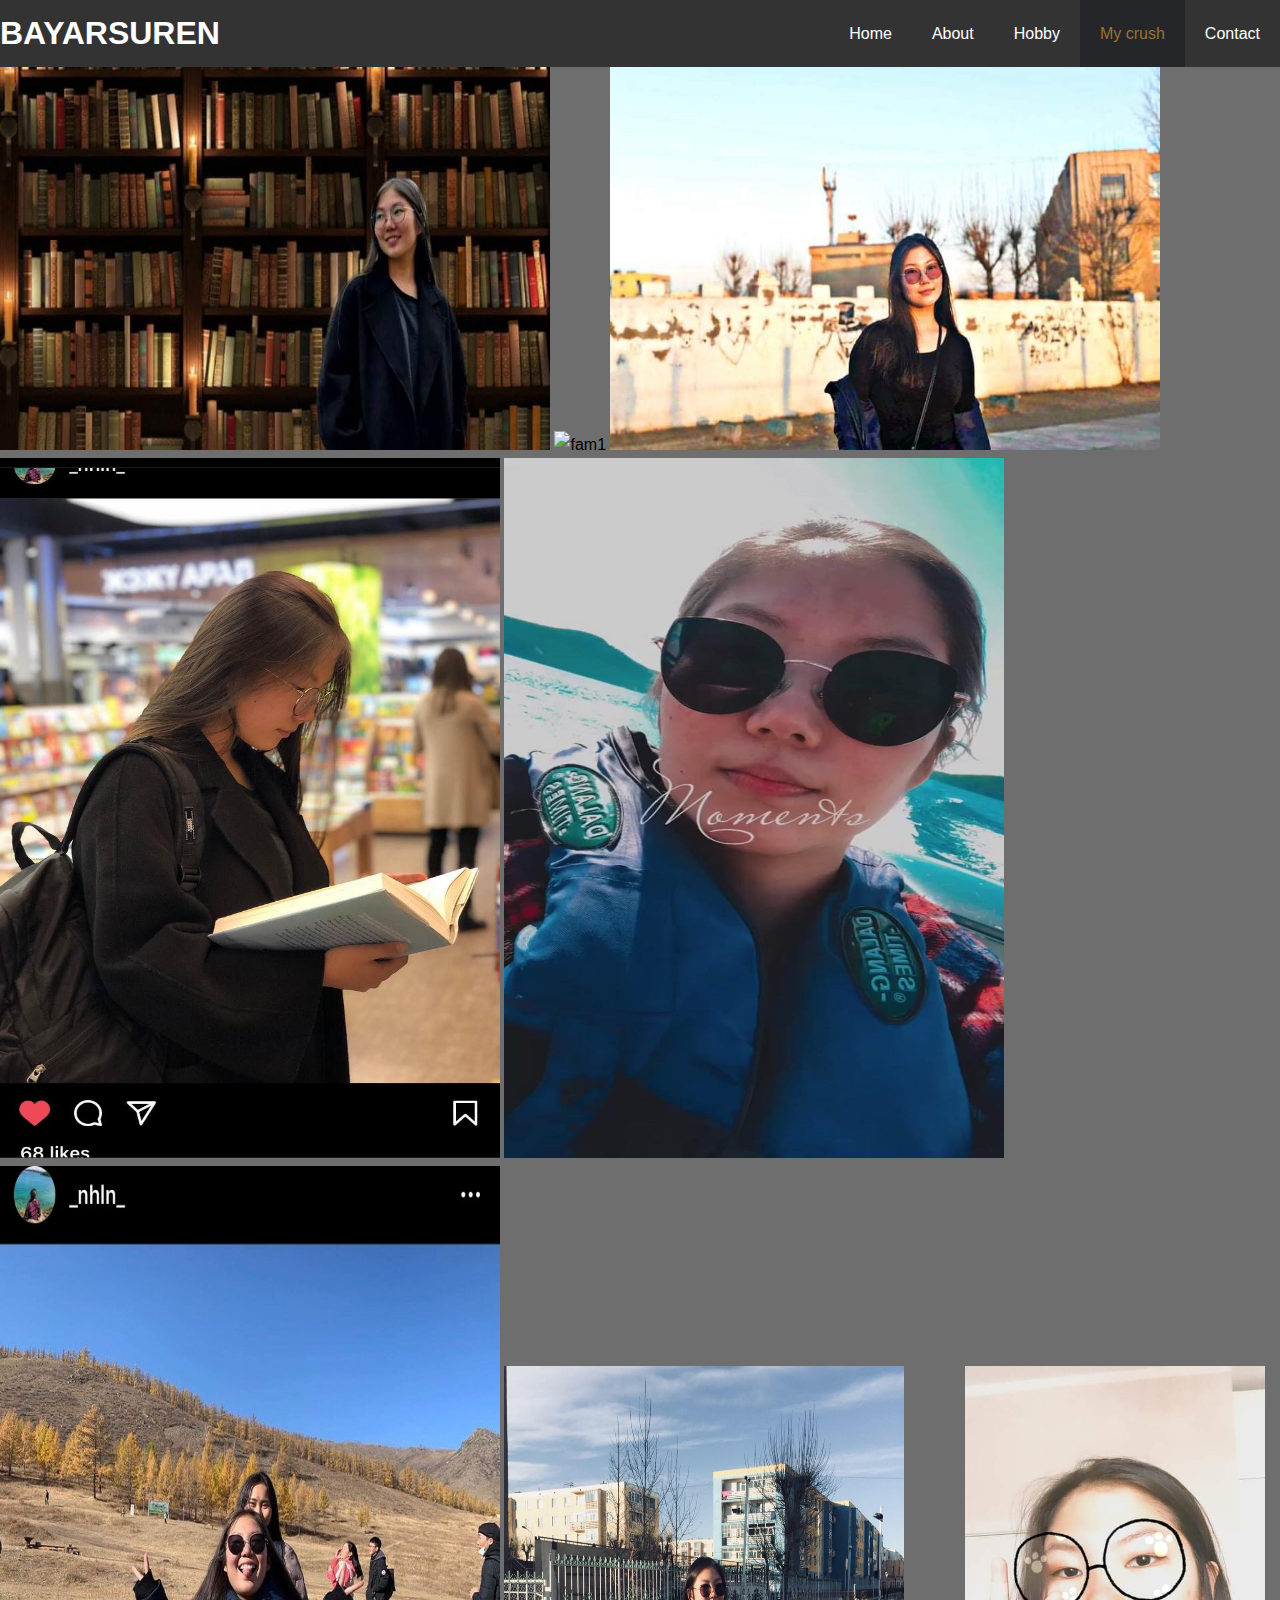
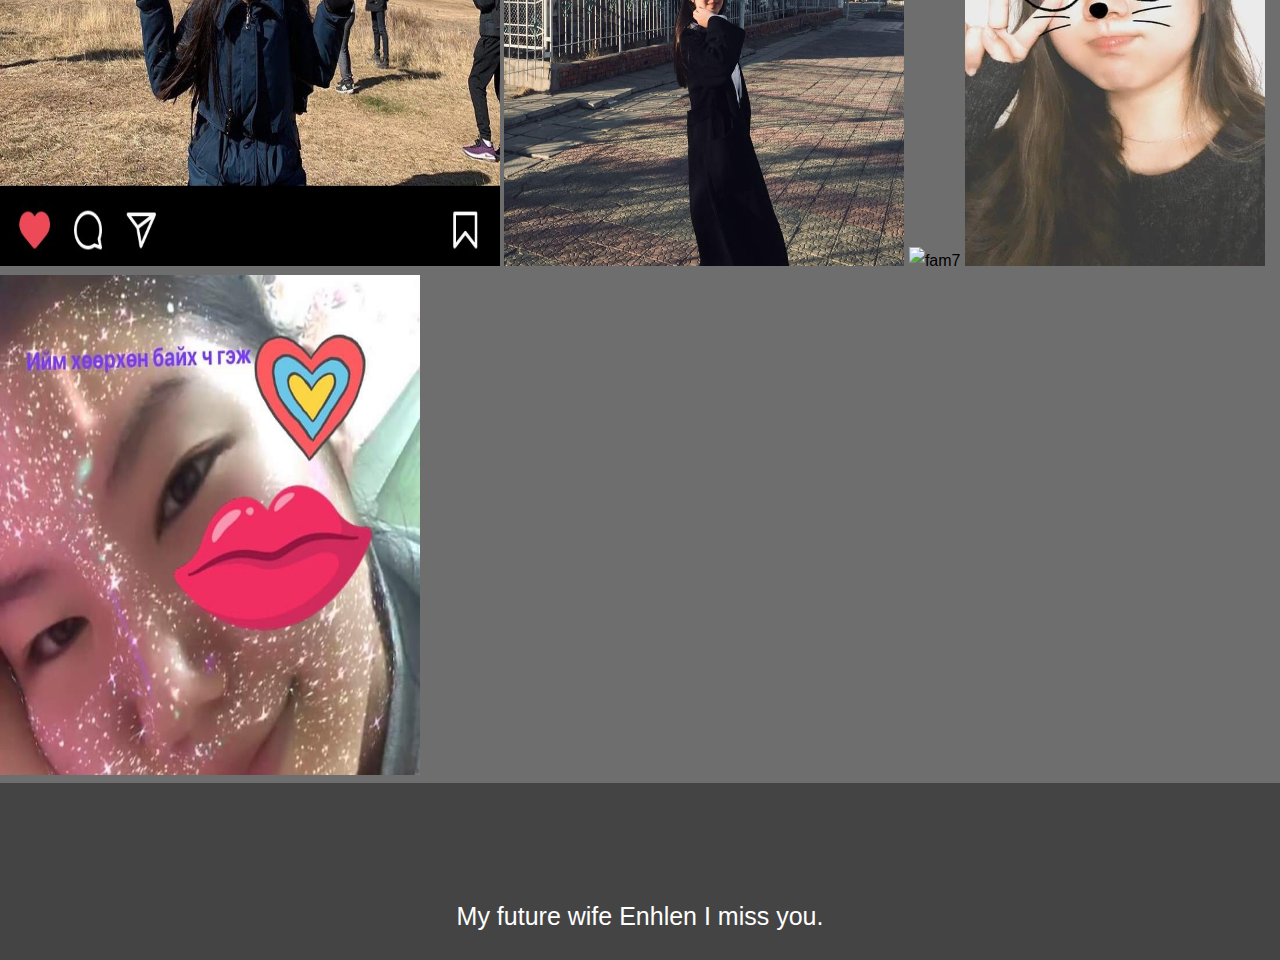
==== Family.html @ d216863e "bek commit" ====
<!DOCTYPE html>
<html lang="en">
<head>
    <meta charset="UTF-8">
    <meta http-equiv="X-UA-Compatible" content="IE=edge">
    <meta name="viewport" content="width=device-width, initial-scale=1.0">
    <meta name="description" content="Who is Bayarsuren">
    <meta name="keywords" content="Bayarsuren, pROX">
    <link rel="stylesheet" href="style.css">
    <title>Universe of Bayarsuren</title>
</head>
<body class="back">
    <header>
        <nav id="navbar"> 
            <div class="container">
                <h1><a href="Index.html">BAYARSUREN</a></h1>
                <ul>
                    <li><a href="Index.html">Home</a></li>
                    <li><a href="About me.html">About</a></li>
                    <li><a href="Hobby.html">Hobby</a></li>                                                                                               
                    <li><a href="Family.html" class="current">My crush</a></li>
                    <li><a href="Contact.html">Contact</a></li>
                </ul>
            </div>
        </nav>
    </header>
    
    
   
    


        </div>
        <img src="fam.jpg" alt="fam" width="550px" height="450px">
        <img src="fam1.jpg" alt="fam1" width="400px" height="450px">
        <img src="fam2.jpg" alt="fam2" width="550px" height="450px">
        <img src="fam3.jpg" alt="fam3" width="500px" height="700px">
        <img src="fam4.jpg" alt="fam4" width="500px" height="700px">
        <img src="fam5.jpg" alt="fam5" width="500px" height="700px">
        <img src="fam6.jpg" alt="fam6" width="400px" height="500px">
        <img src="fam7.jpg" alt="fam7" width="360px" height="500px">
        <img src="fam8.jpg" alt="fam8" width="300px" height="500px">
        <img src="fam9.jpg" alt="fam9" width="420px" height="500px">


    </div>

    
    <div class="clr"></div>
    
    <footer class="main-footer">
        <p>My future wife Enhlen I miss you.</p>
    </footer>
</body>
</html>
---- style.css ----
*{
    margin: 0;
    padding: 0;
    box-sizing: border-box;
}
html, body{
    font-family: 'Segoe UI', Tahoma, Geneva, Verdana, sans-serif;
    line-height: 1.7em;
    background: rgb(110, 110, 110);

}
a{
    color: #fff;
    text-decoration: none;
}
.clr{
    clear: both;
}
#navbar{
    position: fixed;
    background: #333;
    overflow: auto;
    width: 100%;
    z-index: 1;
}
#navbar a{
    color: #fff;
}
#navbar h1{
    float: left;
    padding-top: 20px;
}
#navbar ul{
    list-style: none;
    float: right;
}
 #navbar ul li{
    float: left;
}
#navbar ul li a{
    display: block;
    padding:20px;
}
.container{
    margin: auto;
    max-width: 1300px;
}
#navbar ul li a:hover,
#navbar ul li a.current{
    background-color: #242629;
    color: #9c722f;
}
.textIMP{
    color: #fdaa25;
    text-align: center;
    font-size: 45px;
}
.TextPrimary{
    color: #f7c08a;
}
P{
    font-size: 25px;
    text-align: center;
    color: BLACK;
    margin-top: 90px;
}
#zori{
    background: url(notebook.jpg) no-repeat center/cover;
    width: 100%;
    height: 700px;
}
#zori p{
    color:  #C0C0C0;
    font-size: 30px;
}
#zori h1{
    padding: 20px ;
    padding-top: 150px;
    font-size: 90px;    
}

#zori .MEDEE{
    text-align: center;

}
#zori .MEDEE a{
margin-top: 20px;
}
.btn{
    display: inline-block;
    font-size: 18px;
    color:#fff;
    background: #333;
    padding: 13px 20px;
    border-radius: 50%;
    cursor: pointer;
}
.btn:hover{
    background-color: #c2c0bd;
    color: #333;
}
#undsen{
    background: url(2.jpg) no-repeat center/cover;
    height: 540px;
}
.zurag img{
    width: 40%;
    float: left;
    border-radius: 50%;
    padding-top: 20px;
}
.textIm{
    font-size: 45px;
    color: #fa8f23;
}
.baruun{
    display: block;
    text-align: center;
    padding-top: 40px;
    padding-top: 70px;
    float: right;
    width: 50%;
}
#undsen h1{
    font-size: 40px;
}
#undsen a{
    margin-top: 30px;
}

.main-footer{
    background:#444;
    padding: 10px;

}
.align{
    text-align: center;
}
#ab-undsen .ab-content p{
    color: rgb(134, 128, 128);
    padding: 20px;
}
.ab-content{
    background: rgb(94, 93, 93);
    text-align: center;
    padding: 10px;
    
}
.ab-content h1{
    color:rgb(134, 128, 128);
    padding-top: 50px;
    font-size: 50px;
    margin-top: 60px;
}
.big{
    font-size: 25px;
}
.brd {
    border-collapse: collapse;
    margin: 25px 0;
    font-size: 0.9em;
    min-width: 400px;
    border-radius: 5px 5px 0 0;
    overflow: hidden;
    box-shadow: 0 0 20px rgba(0, 0, 0, 0.15);
    margin-left: 350px;
 }
  
.brd thead tr {
    background-color: #009879;
    color: #ffffff;
    text-align: left;
    font-weight: bold;
}
  
.brd th,
.brd td {
    padding: 12px 15px;
}
  
.brd tbody tr {
    border-bottom: 1px solid #dddddd;
}
  
.brd tbody tr:nth-of-type(even) {
    background-color: #f3f3f3;
}
  
.brd tbody tr:last-of-type {
    border-bottom: 2px solid #009879;
}
.zvvn img{
    padding-top: 30px;
    max-width: 40%;
    float: left;
    border-radius: 50%;
    padding-top: 20px;
    padding-left: 50px;
    max-height: 500px;

}
.zvvn p{
    text-align: right;
    margin-right: 100px;
    color: #fff;
}
.ab-baruun{
    max-width: 60%;
    float: right;
    padding-right: 50px;
    max-height: 500px;
    margin-bottom: 70px;
    padding-bottom: 10px;
}

.hobby{
    padding: 30px;
    padding-bottom: 40px;
}
.hzvvn{
    display: block;
    max-width: 50%;
    float: left; 
    margin-top: 50px;
}
.hzvvn p{
    line-height: 2.1em;
    margin-top: 130px;
}
.hbaruun{
    max-width: 50%;
    float: right;
    margin-bottom: 40px;
}
.hbaruun p{
    font-size: 30px;
}
.hobby p{
    font-size: 45px;
    margin-top: 150px;
}
.box {
    float: left;
    width: 33.3%;
    text-align: left;
}
.avn{
    margin-top: 100px;
}
.hend{
    padding-bottom: 60px;
}
.size{
    padding-top: 120px;
    padding-left: 490px;
}
.large{
    font-size: 35px;
}
#contact-form .form-group{
    margin-bottom: 20px;
}
.form-group label{
    display: block;
    margin-bottom: 6px;
    margin-left: 70px;
    font-size: 18px;
}
#contact-form p{
    margin-bottom: 25px;
    font-size: 30px;
}
.form-group textarea{
    height: 200px;
}
.form-group input{
    height: 35px;
}
#contact-form input, #contact-form textarea{
    display: block;
    margin: auto;
    width: 90%;
    border-radius: 25px;
    border-color: none;
}
#contact-form input:focus,
#contact-form textarea:focus{
    outline: none;
    border-color:#009879 ;
}
.btnalign{
    display: block;
    margin: auto;
    margin-bottom: 50px;
}
#contact-form h1{
    font-size: 60px;
}
#himg img{
    max-width: 100%;
    overflow: hidden;
}
#himg h1{
    display: block;
    margin: auto;
}
#hh1{
    display: block;
    
    margin-left: 800px;
    padding-top: 300px;
}
#hh1 p{
    margin-top: 200px;
    margin-right: 850px;
}
.main-footer p{
    color: #fff;
    padding: 20px;
    text-align: center;
}
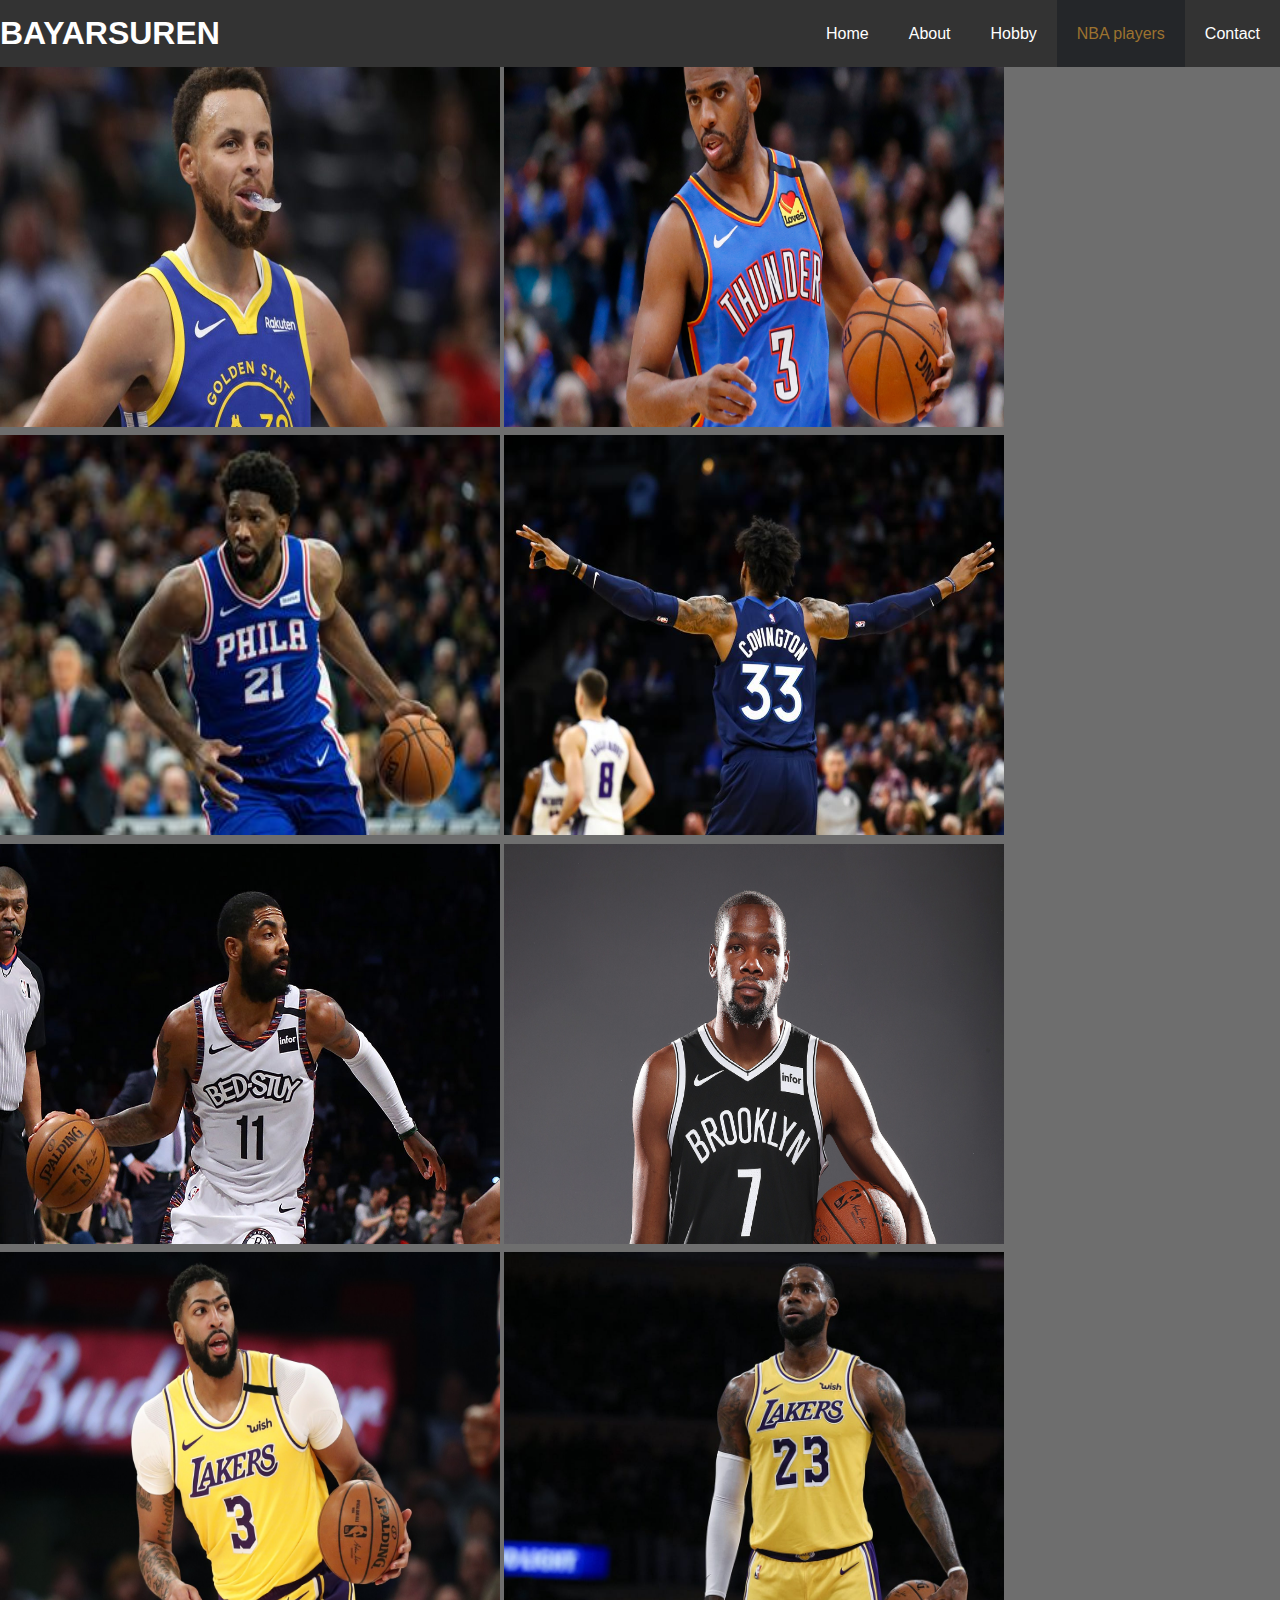
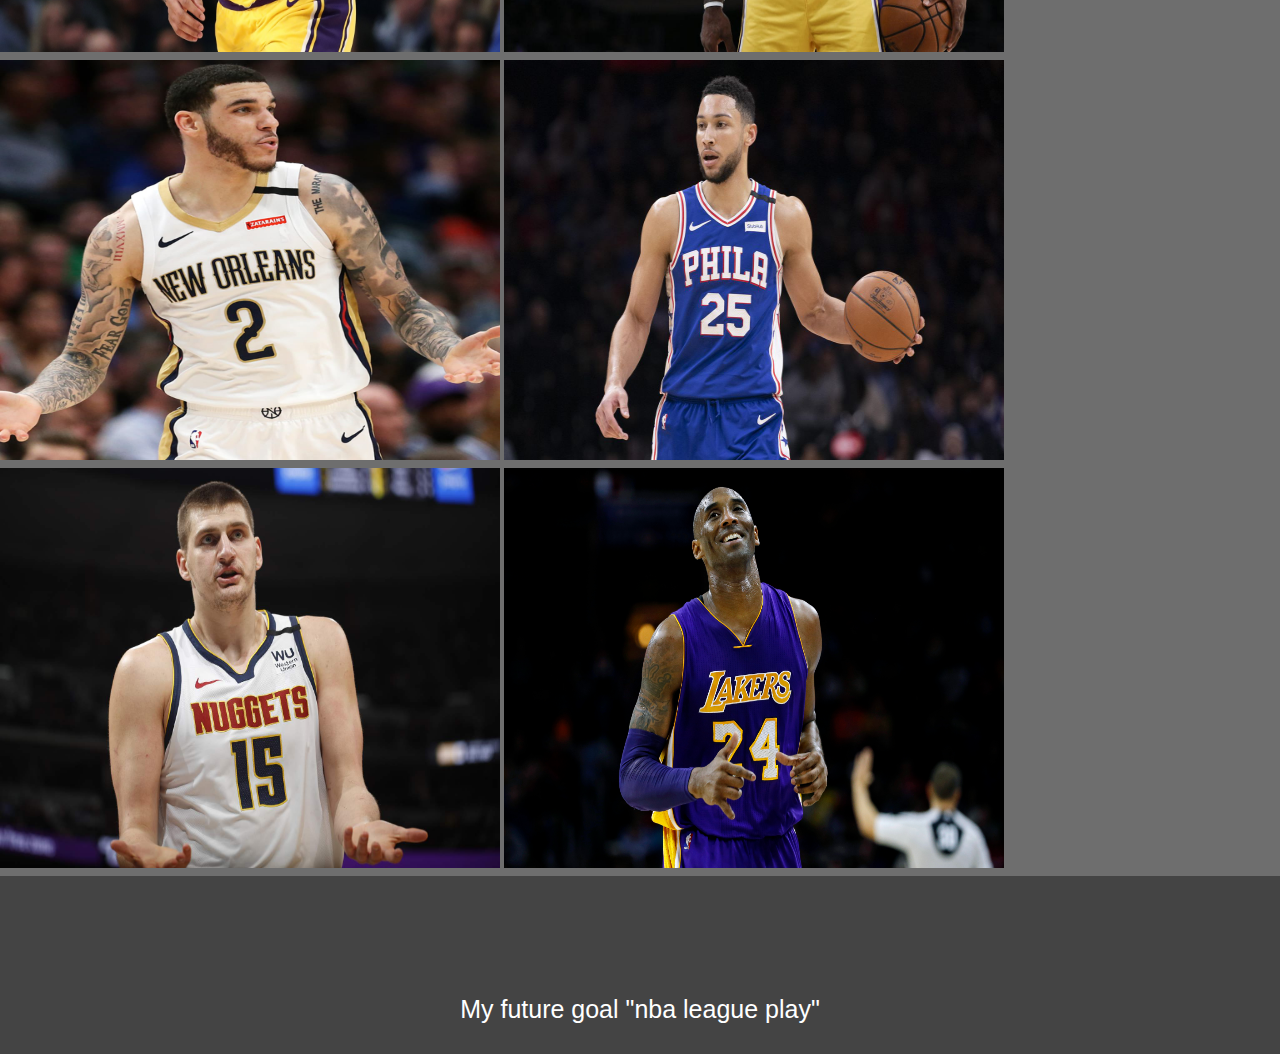
==== commit 8c3b5def: "bekkkk commit" ====
--- a/Family.html
+++ b/Family.html
@@ -18,29 +18,37 @@
                     <li><a href="Index.html">Home</a></li>
                     <li><a href="About me.html">About</a></li>
                     <li><a href="Hobby.html">Hobby</a></li>                                                                                               
-                    <li><a href="Family.html" class="current">My crush</a></li>
+                    <li><a href="Family.html" class="current">NBA players</a></li>
                     <li><a href="Contact.html">Contact</a></li>
                 </ul>
             </div>
         </nav>
     </header>
     
-    
+    <li> NBA players america national league </li>
+
+
+
+
+
    
     
 
 
         </div>
-        <img src="fam.jpg" alt="fam" width="550px" height="450px">
-        <img src="fam1.jpg" alt="fam1" width="400px" height="450px">
-        <img src="fam2.jpg" alt="fam2" width="550px" height="450px">
-        <img src="fam3.jpg" alt="fam3" width="500px" height="700px">
-        <img src="fam4.jpg" alt="fam4" width="500px" height="700px">
-        <img src="fam5.jpg" alt="fam5" width="500px" height="700px">
-        <img src="fam6.jpg" alt="fam6" width="400px" height="500px">
-        <img src="fam7.jpg" alt="fam7" width="360px" height="500px">
-        <img src="fam8.jpg" alt="fam8" width="300px" height="500px">
-        <img src="fam9.jpg" alt="fam9" width="420px" height="500px">
+        <img src="fam.jpg" alt="fam" width="500px" height="400px">
+        <img src="fam1.jpg" alt="fam1" width="500px" height="400px">
+        <img src="fam2.jpg" alt="fam2" width="500px" height="400px">
+        <img src="fam3.jpg" alt="fam3" width="500px" height="400px">
+        <img src="fam4.jpg" alt="fam4" width="500px" height="400px">
+        <img src="fam5.jpg" alt="fam5" width="500px" height="400px">
+        <img src="fam6.jpg" alt="fam6" width="500px" height="400px">
+        <img src="fam7.jpg" alt="fam7" width="500px" height="400px">
+        <img src="fam8.jpg" alt="fam8" width="500px" height="400px">
+        <img src="fam9.jpg" alt="fam9" width="500px" height="400px">
+        <img src="fam10.jpg" alt="fam10" width="500px" height="400px">
+        <img src="fam11.jpg" alt="fam11" width="500px" height="400px">
+   
 
 
     </div>
@@ -49,7 +57,14 @@
     <div class="clr"></div>
     
     <footer class="main-footer">
-        <p>My future wife Enhlen I miss you.</p>
+        <p>My future goal "nba league play"</p>
     </footer>
 </body>
-</html>+</html>
+
+
+
+
+
+
+
